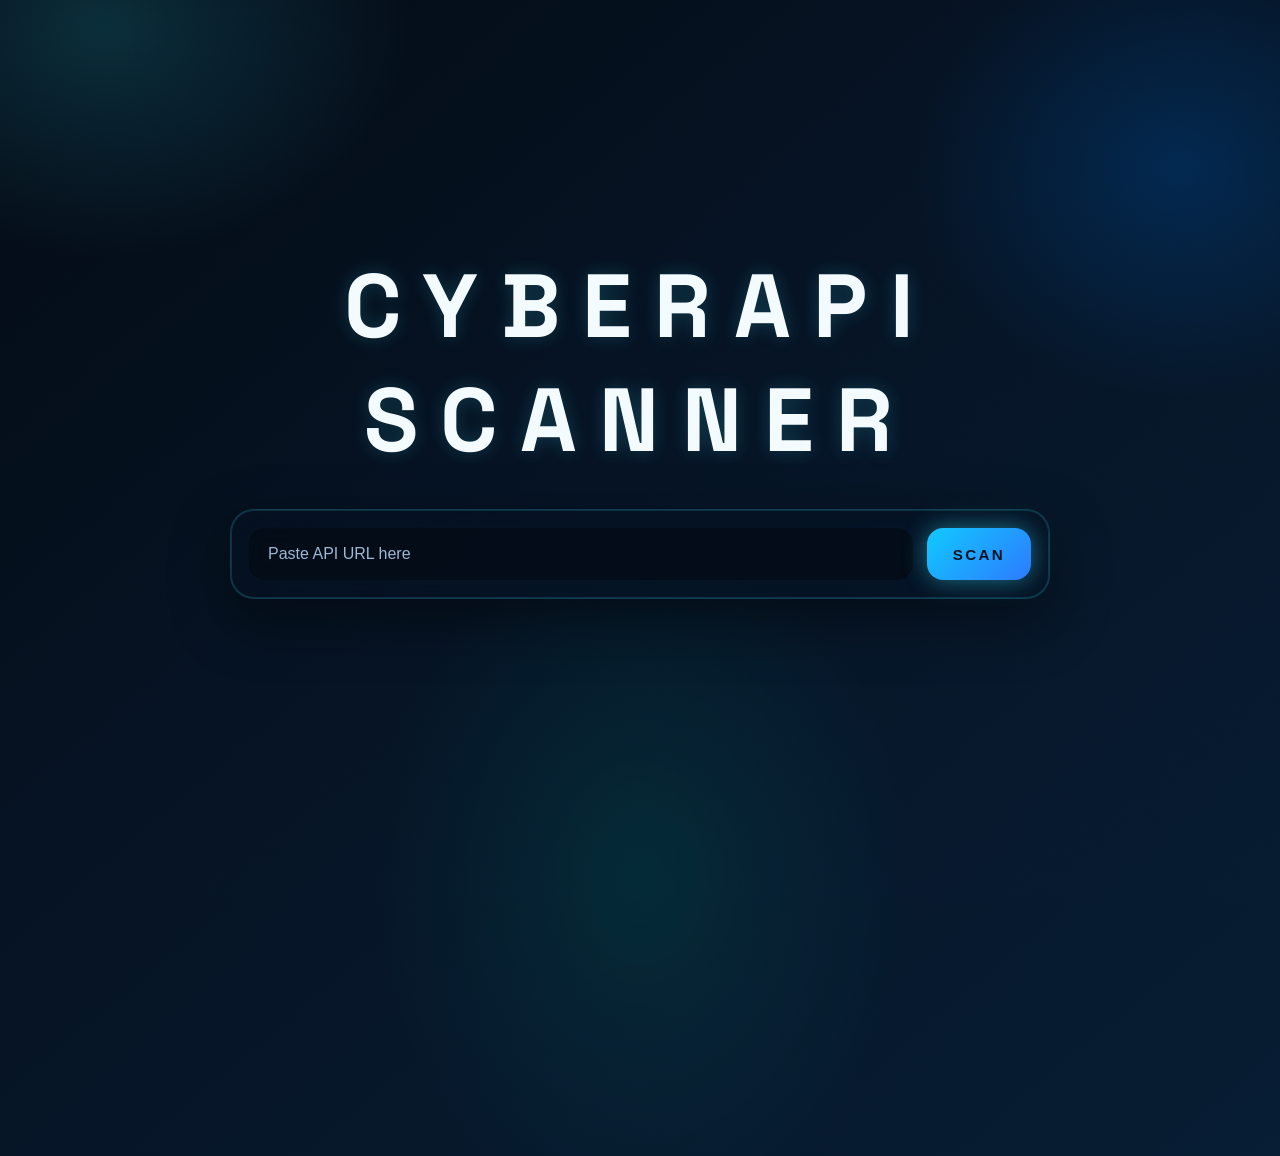
==== FRONTEND/index.html @ 1616ae5e "initial commit" ====
<!doctype html>
<html lang="en">
<head>
  <meta charset="utf-8" />
  <meta name="viewport" content="width=device-width, initial-scale=1" />
  <title>CYBERAPI SCANNER</title>
  <link rel="preconnect" href="https://fonts.googleapis.com">
  <link rel="preconnect" href="https://fonts.gstatic.com" crossorigin>
  <link href="https://fonts.googleapis.com/css2?family=Space+Grotesk:wght@400;600;700;800&display=swap" rel="stylesheet">
  <link rel="stylesheet" href="styles.css" />
</head>
<body>
  <main class="page">
    <div class="bg"></div>
    <div class="noise"></div>

    <section class="hero" aria-label="CYBERAPI SCANNER">
      <h1>CYBERAPI SCANNER</h1>
      <form class="scan" autocomplete="off">
        <label class="sr-only" for="api-url">API URL</label>
        <input id="api-url" name="api-url" type="url" placeholder="Paste API URL here" spellcheck="false" required />
        <button type="submit">SCAN</button>
      </form>
      <p class="scan-status" aria-live="polite"></p>
    </section>
  </main>

  <script src="script.js"></script>
</body>
</html>
---- FRONTEND/styles.css ----
:root {
  --bg-0: #04070d;
  --bg-1: #071423;
  --bg-2: #0a1f34;
  --neon: #3ce7ff;
  --neon-soft: rgba(60, 231, 255, 0.4);
  --glass: rgba(9, 18, 30, 0.55);
  --text: #e8f2ff;
  --muted: #9fb8d4;
}

* {
  box-sizing: border-box;
  margin: 0;
  padding: 0;
}

html, body {
  height: 100%;
}

body {
  font-family: "Space Grotesk", system-ui, -apple-system, sans-serif;
  color: var(--text);
  background: var(--bg-0);
  overflow-x: hidden;
}

.page {
  position: relative;
  min-height: 100vh;
  display: flex;
  align-items: center;
  justify-content: center;
  padding: 48px 20px;
  text-align: center;
  isolation: isolate;
}

.bg {
  position: absolute;
  inset: -20vmax;
  background:
    radial-gradient(40vmax 30vmax at 20% 20%, rgba(60, 231, 255, 0.15), transparent 60%),
    radial-gradient(35vmax 30vmax at 80% 30%, rgba(0, 129, 255, 0.18), transparent 60%),
    radial-gradient(30vmax 40vmax at 50% 80%, rgba(0, 255, 204, 0.08), transparent 70%),
    linear-gradient(140deg, var(--bg-0), var(--bg-1), var(--bg-2));
  filter: blur(0px) saturate(1.1);
  animation: drift 18s ease-in-out infinite alternate;
  z-index: -2;
}

.noise {
  position: absolute;
  inset: 0;
  background-image: url("data:image/svg+xml,%3Csvg xmlns='http://www.w3.org/2000/svg' width='140' height='140' viewBox='0 0 140 140'%3E%3Cfilter id='n'%3E%3CfeTurbulence type='fractalNoise' baseFrequency='0.9' numOctaves='2' stitchTiles='stitch'/%3E%3C/filter%3E%3Crect width='140' height='140' filter='url(%23n)' opacity='0.08'/%3E%3C/svg%3E");
  mix-blend-mode: soft-light;
  opacity: 0.35;
  z-index: -1;
  animation: grain 3s steps(6) infinite;
}

.hero {
  max-width: 980px;
  width: 100%;
  display: flex;
  flex-direction: column;
  align-items: center;
  gap: 32px;
}

h1 {
  font-size: clamp(2.2rem, 7vw, 5.6rem);
  letter-spacing: 0.25em;
  text-transform: uppercase;
  font-weight: 800;
  color: #f4fbff;
  text-shadow: 0 0 18px rgba(60, 231, 255, 0.2);
}

.scan {
  width: min(820px, 100%);
  display: grid;
  grid-template-columns: 1fr auto;
  gap: 14px;
  padding: 18px;
  border-radius: 24px;
  background: var(--glass);
  border: 1px solid rgba(60, 231, 255, 0.2);
  box-shadow:
    0 20px 60px rgba(0, 0, 0, 0.45),
    0 0 0 1px rgba(60, 231, 255, 0.15) inset;
  backdrop-filter: blur(18px) saturate(140%);
}

.scan input {
  width: 100%;
  background: rgba(4, 10, 18, 0.65);
  border: 1px solid transparent;
  color: var(--text);
  padding: 16px 18px;
  border-radius: 16px;
  font-size: 1rem;
  outline: none;
  transition: border 0.3s ease, box-shadow 0.3s ease, transform 0.3s ease;
}

.scan input::placeholder {
  color: var(--muted);
}

.scan input:focus {
  border-color: rgba(60, 231, 255, 0.6);
  box-shadow: 0 0 0 3px rgba(60, 231, 255, 0.15), 0 0 20px var(--neon-soft);
  transform: translateY(-1px);
}

.scan input.shake {
  animation: shake 0.4s ease;
}

.scan button {
  padding: 16px 26px;
  border: none;
  border-radius: 16px;
  background: linear-gradient(135deg, #11c9ff, #2d7bff);
  color: #031321;
  font-weight: 700;
  font-size: 0.95rem;
  letter-spacing: 0.15em;
  text-transform: uppercase;
  cursor: pointer;
  box-shadow: 0 0 24px rgba(60, 231, 255, 0.45);
  transition: transform 0.3s ease, box-shadow 0.3s ease, filter 0.3s ease;
}

.scan button:hover {
  transform: translateY(-2px) scale(1.02);
  filter: brightness(1.05);
  box-shadow: 0 0 32px rgba(60, 231, 255, 0.6);
}

.scan button:active {
  transform: translateY(0);
}

.scan button:disabled {
  cursor: wait;
  filter: grayscale(0.4);
  opacity: 0.8;
  box-shadow: none;
}

.scan-status {
  min-height: 20px;
  color: var(--muted);
  font-size: 0.95rem;
  letter-spacing: 0.04em;
}

.scan-status[data-state="error"] {
  color: #ff7a7a;
}

.sr-only {
  position: absolute;
  width: 1px;
  height: 1px;
  padding: 0;
  margin: -1px;
  overflow: hidden;
  clip: rect(0, 0, 0, 0);
  border: 0;
}

@keyframes drift {
  0% {
    transform: translate3d(-2%, -2%, 0) scale(1);
  }
  50% {
    transform: translate3d(2%, 1%, 0) scale(1.05);
  }
  100% {
    transform: translate3d(-1%, 3%, 0) scale(1.08);
  }
}

@keyframes grain {
  0%, 100% { transform: translate(0, 0); }
  20% { transform: translate(-3%, 2%); }
  40% { transform: translate(2%, -3%); }
  60% { transform: translate(-1%, 3%); }
  80% { transform: translate(3%, -2%); }
}

@keyframes shake {
  0% { transform: translateX(0); }
  25% { transform: translateX(-6px); }
  50% { transform: translateX(6px); }
  75% { transform: translateX(-4px); }
  100% { transform: translateX(0); }
}

@media (max-width: 720px) {
  h1 {
    letter-spacing: 0.18em;
  }

  .scan {
    grid-template-columns: 1fr;
    gap: 12px;
  }

  .scan button {
    width: 100%;
  }
}

.dashboard {
  padding: 40px 20px 80px;
  align-items: flex-start;
}

.report-header {
  width: min(1100px, 100%);
  display: flex;
  align-items: center;
  justify-content: space-between;
  gap: 16px;
  margin: 16px auto 32px;
}

.report-header h1 {
  font-size: clamp(2rem, 4.5vw, 3.4rem);
  letter-spacing: 0.2em;
  margin-top: 8px;
}

.eyebrow {
  color: var(--muted);
  letter-spacing: 0.35em;
  text-transform: uppercase;
  font-size: 0.8rem;
}

.target {
  color: var(--muted);
  margin-top: 10px;
}

.ghost-link {
  color: var(--text);
  padding: 10px 18px;
  border-radius: 12px;
  border: 1px solid rgba(60, 231, 255, 0.25);
  text-decoration: none;
  transition: border 0.3s ease, box-shadow 0.3s ease, transform 0.3s ease;
}

.ghost-link:hover {
  border-color: rgba(60, 231, 255, 0.6);
  box-shadow: 0 0 18px rgba(60, 231, 255, 0.3);
  transform: translateY(-2px);
}

.summary {
  width: min(1100px, 100%);
  display: grid;
  grid-template-columns: repeat(auto-fit, minmax(200px, 1fr));
  gap: 16px;
  margin: 0 auto 28px;
}

.card {
  padding: 18px 20px;
  border-radius: 18px;
  background: var(--glass);
  border: 1px solid rgba(60, 231, 255, 0.2);
  box-shadow: 0 18px 40px rgba(0, 0, 0, 0.35);
  backdrop-filter: blur(16px) saturate(140%);
}

.card h3 {
  font-size: 0.95rem;
  color: var(--muted);
  margin-bottom: 10px;
}

.metric {
  font-size: 2rem;
  font-weight: 700;
}

.card.critical {
  border-color: rgba(255, 88, 88, 0.4);
  box-shadow: 0 0 24px rgba(255, 88, 88, 0.2);
}

.card.high {
  border-color: rgba(255, 154, 77, 0.4);
  box-shadow: 0 0 24px rgba(255, 154, 77, 0.2);
}

.card.warning {
  border-color: rgba(255, 173, 72, 0.4);
  box-shadow: 0 0 24px rgba(255, 173, 72, 0.18);
}

.card.low {
  border-color: rgba(86, 255, 160, 0.35);
  box-shadow: 0 0 24px rgba(86, 255, 160, 0.15);
}

.card.score {
  border-color: rgba(60, 231, 255, 0.4);
  box-shadow: 0 0 24px rgba(60, 231, 255, 0.2);
}

.panel {
  width: min(1100px, 100%);
  margin: 0 auto 28px;
  padding: 20px 22px;
  border-radius: 20px;
  background: rgba(8, 16, 30, 0.62);
  border: 1px solid rgba(60, 231, 255, 0.18);
  backdrop-filter: blur(18px) saturate(140%);
  box-shadow: 0 20px 50px rgba(0, 0, 0, 0.35);
}

.panel-header {
  display: flex;
  align-items: center;
  justify-content: space-between;
  margin-bottom: 16px;
}

.panel h2 {
  font-size: 1.3rem;
  letter-spacing: 0.08em;
}

.charts .panel-header {
  margin-bottom: 20px;
}

.chart-grid {
  display: grid;
  grid-template-columns: repeat(auto-fit, minmax(260px, 1fr));
  gap: 18px;
}

.chart-card {
  padding: 16px;
  border-radius: 16px;
  background: rgba(5, 12, 22, 0.6);
  border: 1px solid rgba(60, 231, 255, 0.15);
}

.chart-card h3 {
  font-size: 0.95rem;
  color: var(--muted);
  margin-bottom: 12px;
}

.score-wrap {
  position: relative;
  height: 220px;
}

.score-wrap canvas {
  width: 100% !important;
  height: 100% !important;
}

.score-label {
  position: absolute;
  inset: 0;
  display: flex;
  align-items: center;
  justify-content: center;
  font-size: 2rem;
  font-weight: 700;
  color: #d7f6ff;
}

.table {
  display: grid;
  gap: 12px;
}

.table-row {
  display: grid;
  grid-template-columns: 1.1fr 0.9fr 0.7fr 1.4fr 1.4fr;
  gap: 14px;
  padding: 12px 10px;
  border-radius: 14px;
  background: rgba(5, 12, 22, 0.6);
}

.table-head {
  color: var(--muted);
  text-transform: uppercase;
  font-size: 0.75rem;
  letter-spacing: 0.18em;
  background: transparent;
}

.pill {
  display: inline-flex;
  align-items: center;
  justify-content: center;
  padding: 4px 10px;
  border-radius: 999px;
  font-size: 0.75rem;
  text-transform: uppercase;
  letter-spacing: 0.1em;
  width: fit-content;
}

.pill.critical { background: rgba(255, 70, 70, 0.2); color: #ff7a7a; }
.pill.high { background: rgba(255, 144, 64, 0.2); color: #ffb366; }
.pill.medium { background: rgba(255, 210, 64, 0.2); color: #ffd666; }
.pill.low { background: rgba(86, 255, 160, 0.2); color: #7dffb1; }

.checks {
  display: grid;
  grid-template-columns: repeat(auto-fit, minmax(220px, 1fr));
  gap: 12px;
}

.check {
  padding: 14px 16px;
  border-radius: 14px;
  background: rgba(5, 12, 22, 0.6);
  display: flex;
  align-items: center;
  justify-content: space-between;
  gap: 12px;
}

.status {
  font-size: 0.8rem;
  letter-spacing: 0.08em;
  text-transform: uppercase;
  padding: 4px 10px;
  border-radius: 999px;
}

.status.pass { background: rgba(86, 255, 160, 0.2); color: #7dffb1; }
.status.fail { background: rgba(255, 70, 70, 0.2); color: #ff7a7a; }
.status.warn { background: rgba(255, 210, 64, 0.2); color: #ffd666; }

.suggestions {
  display: grid;
  grid-template-columns: repeat(auto-fit, minmax(240px, 1fr));
  gap: 12px;
}

.suggestion {
  padding: 14px 16px;
  border-radius: 14px;
  background: rgba(5, 12, 22, 0.6);
  border: 1px solid rgba(60, 231, 255, 0.12);
  color: #cfe3ff;
}

@media (max-width: 900px) {
  .table-row {
    grid-template-columns: 1fr;
  }

  .table-head {
    display: none;
  }

  .table-row span {
    display: block;
  }
}

@media (prefers-reduced-motion: reduce) {
  .bg,
  .noise {
    animation: none;
  }

  .scan input,
  .scan button {
    transition: none;
  }
}
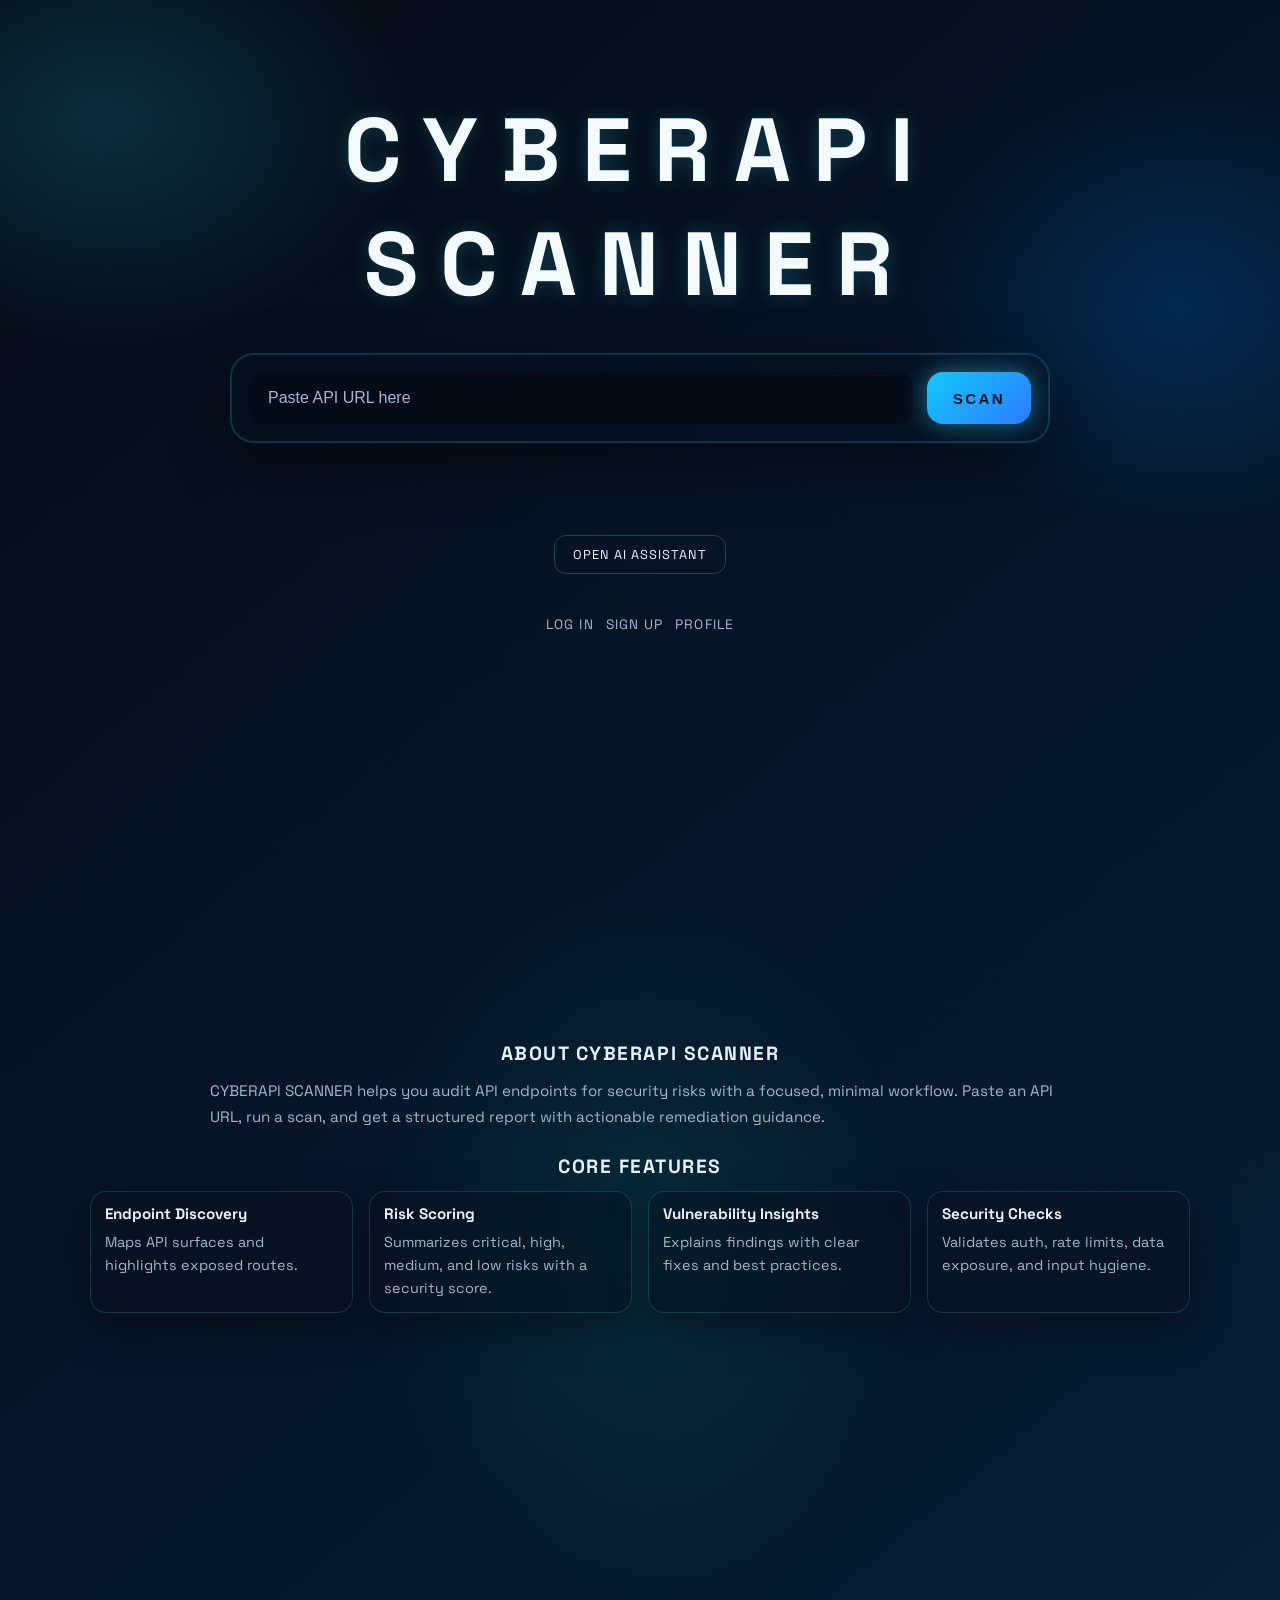
==== commit b38c87af: "Update frontend and backend" ====
--- a/FRONTEND/index.html
+++ b/FRONTEND/index.html
@@ -22,6 +22,43 @@
         <button type="submit">SCAN</button>
       </form>
       <p class="scan-status" aria-live="polite"></p>
+      <a class="ai-link" href="ai.html">Open AI Assistant</a>
+      <div class="auth-links">
+        <a href="login.html">Log In</a>
+        <a href="signup.html">Sign Up</a>
+        <a href="profile.html">Profile</a>
+      </div>
+    </section>
+    <div class="hero-spacer" aria-hidden="true"></div>
+
+    <section class="about">
+      <h2>About CYBERAPI SCANNER</h2>
+      <p>
+        CYBERAPI SCANNER helps you audit API endpoints for security risks with a focused, minimal workflow.
+        Paste an API URL, run a scan, and get a structured report with actionable remediation guidance.
+      </p>
+    </section>
+
+    <section class="features">
+      <h2>Core Features</h2>
+      <div class="feature-grid">
+        <article class="feature-card">
+          <h3>Endpoint Discovery</h3>
+          <p>Maps API surfaces and highlights exposed routes.</p>
+        </article>
+        <article class="feature-card">
+          <h3>Risk Scoring</h3>
+          <p>Summarizes critical, high, medium, and low risks with a security score.</p>
+        </article>
+        <article class="feature-card">
+          <h3>Vulnerability Insights</h3>
+          <p>Explains findings with clear fixes and best practices.</p>
+        </article>
+        <article class="feature-card">
+          <h3>Security Checks</h3>
+          <p>Validates auth, rate limits, data exposure, and input hygiene.</p>
+        </article>
+      </div>
     </section>
   </main>
 
--- a/FRONTEND/styles.css
+++ b/FRONTEND/styles.css
@@ -26,15 +26,26 @@
   overflow-x: hidden;
 }
 
+.zooming {
+  overflow: hidden;
+}
+
 .page {
   position: relative;
   min-height: 100vh;
   display: flex;
+  flex-direction: column;
   align-items: center;
-  justify-content: center;
+  justify-content: flex-start;
   padding: 48px 20px;
   text-align: center;
   isolation: isolate;
+  gap: 24px;
+}
+
+.page > section {
+  width: min(1100px, 100%);
+  margin: 0 auto;
 }
 
 .bg {
@@ -67,6 +78,8 @@
   flex-direction: column;
   align-items: center;
   gap: 32px;
+  min-height: 70vh;
+  justify-content: center;
 }
 
 h1 {
@@ -151,6 +164,87 @@
   box-shadow: none;
 }
 
+.clickable {
+  cursor: pointer;
+}
+
+.section-zoom {
+  position: fixed;
+  inset: 16px;
+  z-index: 50;
+  overflow: auto;
+  animation: sectionZoom 0.4s ease;
+  box-shadow: 0 0 40px rgba(60, 231, 255, 0.35);
+  background: rgba(4, 10, 18, 0.92);
+  border: 1px solid rgba(60, 231, 255, 0.25);
+  transform-origin: center;
+  padding-top: 44px;
+  width: auto;
+  max-width: none;
+  margin: 0;
+}
+
+.section-zoom::after {
+  content: "Use Previous/Next or Esc to close";
+  position: sticky;
+  top: 0;
+  display: block;
+  padding: 10px 14px;
+  font-size: 0.8rem;
+  color: var(--muted);
+  text-align: center;
+  background: rgba(4, 10, 18, 0.9);
+  border-bottom: 1px solid rgba(60, 231, 255, 0.15);
+  z-index: 1;
+}
+
+.zoom-controls {
+  position: fixed;
+  top: 18px;
+  right: 18px;
+  display: flex;
+  gap: 10px;
+  z-index: 60;
+  opacity: 0;
+  pointer-events: none;
+  transition: opacity 0.2s ease;
+}
+
+.zoom-controls[aria-hidden="false"] {
+  opacity: 1;
+  pointer-events: auto;
+}
+
+.zoom-btn {
+  padding: 8px 14px;
+  border-radius: 10px;
+  border: 1px solid rgba(60, 231, 255, 0.25);
+  background: rgba(6, 14, 24, 0.85);
+  color: var(--text);
+  cursor: pointer;
+  font-size: 0.8rem;
+  letter-spacing: 0.08em;
+  text-transform: uppercase;
+  transition: border 0.2s ease, transform 0.2s ease, box-shadow 0.2s ease;
+}
+
+.zoom-btn:hover {
+  border-color: rgba(60, 231, 255, 0.6);
+  transform: translateY(-1px);
+  box-shadow: 0 0 14px rgba(60, 231, 255, 0.25);
+}
+
+.zoom-btn:disabled {
+  opacity: 0.4;
+  cursor: not-allowed;
+  box-shadow: none;
+}
+
+.zoom-btn.close {
+  border-color: rgba(255, 122, 122, 0.4);
+  color: #ffb3b3;
+}
+
 .scan-status {
   min-height: 20px;
   color: var(--muted);
@@ -160,6 +254,98 @@
 
 .scan-status[data-state="error"] {
   color: #ff7a7a;
+}
+
+.ai-link {
+  display: inline-flex;
+  align-items: center;
+  justify-content: center;
+  margin-top: 8px;
+  padding: 10px 18px;
+  border-radius: 12px;
+  border: 1px solid rgba(60, 231, 255, 0.25);
+  color: var(--text);
+  text-decoration: none;
+  letter-spacing: 0.08em;
+  text-transform: uppercase;
+  font-size: 0.8rem;
+  transition: border 0.3s ease, box-shadow 0.3s ease, transform 0.3s ease;
+}
+
+.ai-link:hover {
+  border-color: rgba(60, 231, 255, 0.6);
+  box-shadow: 0 0 18px rgba(60, 231, 255, 0.3);
+  transform: translateY(-2px);
+}
+
+.auth-links {
+  margin-top: 10px;
+  display: inline-flex;
+  gap: 12px;
+}
+
+.auth-links a {
+  color: var(--muted);
+  text-decoration: none;
+  font-size: 0.85rem;
+  letter-spacing: 0.08em;
+  text-transform: uppercase;
+}
+
+.auth-links a:hover {
+  color: var(--text);
+}
+
+.about,
+.features {
+  margin-top: 0;
+  text-align: left;
+}
+
+.hero-spacer {
+  height: 35vh;
+}
+
+.about h2,
+.features h2 {
+  font-size: 1.2rem;
+  letter-spacing: 0.08em;
+  text-transform: uppercase;
+  margin-bottom: 12px;
+  text-align: center;
+}
+
+.about p {
+  font-size: 0.95rem;
+  color: var(--muted);
+  line-height: 1.7;
+  max-width: 860px;
+  margin: 0 auto;
+}
+
+.feature-grid {
+  display: grid;
+  grid-template-columns: repeat(auto-fit, minmax(220px, 1fr));
+  gap: 16px;
+}
+
+.feature-card {
+  padding: 12px 14px;
+  border-radius: 16px;
+  background: rgba(9, 18, 30, 0.55);
+  border: 1px solid rgba(60, 231, 255, 0.18);
+  box-shadow: 0 16px 40px rgba(0, 0, 0, 0.35);
+}
+
+.feature-card h3 {
+  font-size: 0.95rem;
+  margin-bottom: 8px;
+}
+
+.feature-card p {
+  font-size: 0.9rem;
+  color: var(--muted);
+  line-height: 1.6;
 }
 
 .sr-only {
@@ -201,6 +387,11 @@
   100% { transform: translateX(0); }
 }
 
+@keyframes sectionZoom {
+  0% { transform: scale(0.9); opacity: 0.5; }
+  100% { transform: scale(1); opacity: 1; }
+}
+
 @media (max-width: 720px) {
   h1 {
     letter-spacing: 0.18em;
@@ -218,7 +409,15 @@
 
 .dashboard {
   padding: 40px 20px 80px;
+  display: block;
   align-items: flex-start;
+  width: 100%;
+}
+
+.dashboard > header,
+.dashboard > section {
+  margin-left: auto;
+  margin-right: auto;
 }
 
 .report-header {
@@ -229,6 +428,47 @@
   gap: 16px;
   margin: 16px auto 32px;
 }
+
+.report-grid {
+  width: min(1400px, 100%);
+  margin: 0 auto;
+  min-width: 0;
+}
+
+.header-actions {
+  display: flex;
+  align-items: center;
+  gap: 12px;
+  flex-wrap: wrap;
+  justify-content: flex-end;
+}
+
+.layout-toggle {
+  display: inline-flex;
+  padding: 4px;
+  border-radius: 999px;
+  border: 1px solid rgba(60, 231, 255, 0.25);
+  background: rgba(6, 14, 24, 0.7);
+}
+
+.layout-btn {
+  border: none;
+  background: transparent;
+  color: var(--text);
+  padding: 8px 14px;
+  border-radius: 999px;
+  font-size: 0.75rem;
+  letter-spacing: 0.08em;
+  text-transform: uppercase;
+  cursor: pointer;
+  transition: background 0.2s ease, color 0.2s ease;
+}
+
+.layout-btn.active {
+  background: rgba(60, 231, 255, 0.2);
+  color: #dff7ff;
+}
+
 
 .report-header h1 {
   font-size: clamp(2rem, 4.5vw, 3.4rem);
@@ -362,9 +602,18 @@
   margin-bottom: 12px;
 }
 
+.chart-card canvas {
+  width: 100% !important;
+  aspect-ratio: 1 / 1;
+  height: auto !important;
+  max-height: 240px;
+}
+
 .score-wrap {
   position: relative;
-  height: 220px;
+  width: min(220px, 100%);
+  aspect-ratio: 1 / 1;
+  margin: 0 auto;
 }
 
 .score-wrap canvas {
@@ -456,6 +705,93 @@
   gap: 12px;
 }
 
+.layout-stacked .summary,
+.layout-stacked .chart-grid,
+.layout-stacked .checks,
+.layout-stacked .suggestions {
+  grid-template-columns: 1fr;
+}
+
+.layout-stacked .report-grid {
+  display: block;
+}
+
+.layout-side .report-grid {
+  display: grid;
+  grid-template-columns:
+    minmax(220px, 260px)
+    minmax(260px, 320px)
+    minmax(520px, 1fr)
+    minmax(240px, 280px);
+  grid-template-areas:
+    "summary charts vulnerabilities suggestions"
+    "summary charts vulnerabilities checks";
+  gap: 22px;
+  align-items: start;
+}
+
+.layout-side .summary-section { grid-area: summary; }
+.layout-side .charts-section { grid-area: charts; }
+.layout-side .vuln-section { grid-area: vulnerabilities; }
+.layout-side .suggestions-section { grid-area: suggestions; }
+.layout-side .checks-section { grid-area: checks; }
+
+.layout-side .summary,
+.layout-side .chart-grid,
+.layout-side .checks,
+.layout-side .suggestions {
+  grid-template-columns: 1fr;
+  min-width: 0;
+}
+
+.layout-side .panel,
+.layout-side .summary {
+  min-width: 0;
+}
+
+.layout-side .vuln-section {
+  overflow: hidden;
+}
+
+.layout-side .table {
+  overflow-x: auto;
+  padding-bottom: 6px;
+}
+
+.layout-side .table-row {
+  min-width: 720px;
+}
+
+.layout-side .table-row span {
+  word-break: break-word;
+}
+
+.layout-side .report-header {
+  width: min(1400px, 100%);
+}
+
+@media (max-width: 1350px) {
+  .layout-side .report-grid {
+    grid-template-columns: 1fr 1fr;
+    grid-template-areas:
+      "summary charts"
+      "vulnerabilities vulnerabilities"
+      "suggestions checks";
+  }
+}
+
+@media (max-width: 900px) {
+  .layout-side .report-grid {
+    grid-template-columns: 1fr;
+    grid-template-areas:
+      "summary"
+      "charts"
+      "vulnerabilities"
+      "suggestions"
+      "checks";
+  }
+}
+
 .suggestion {
   padding: 14px 16px;
   border-radius: 14px;
@@ -464,6 +800,13 @@
   color: #cfe3ff;
 }
 
+.section-zoom.summary,
+.section-zoom.panel {
+  width: auto;
+  max-width: none;
+  margin: 0;
+}
+
 @media (max-width: 900px) {
   .table-row {
     grid-template-columns: 1fr;
